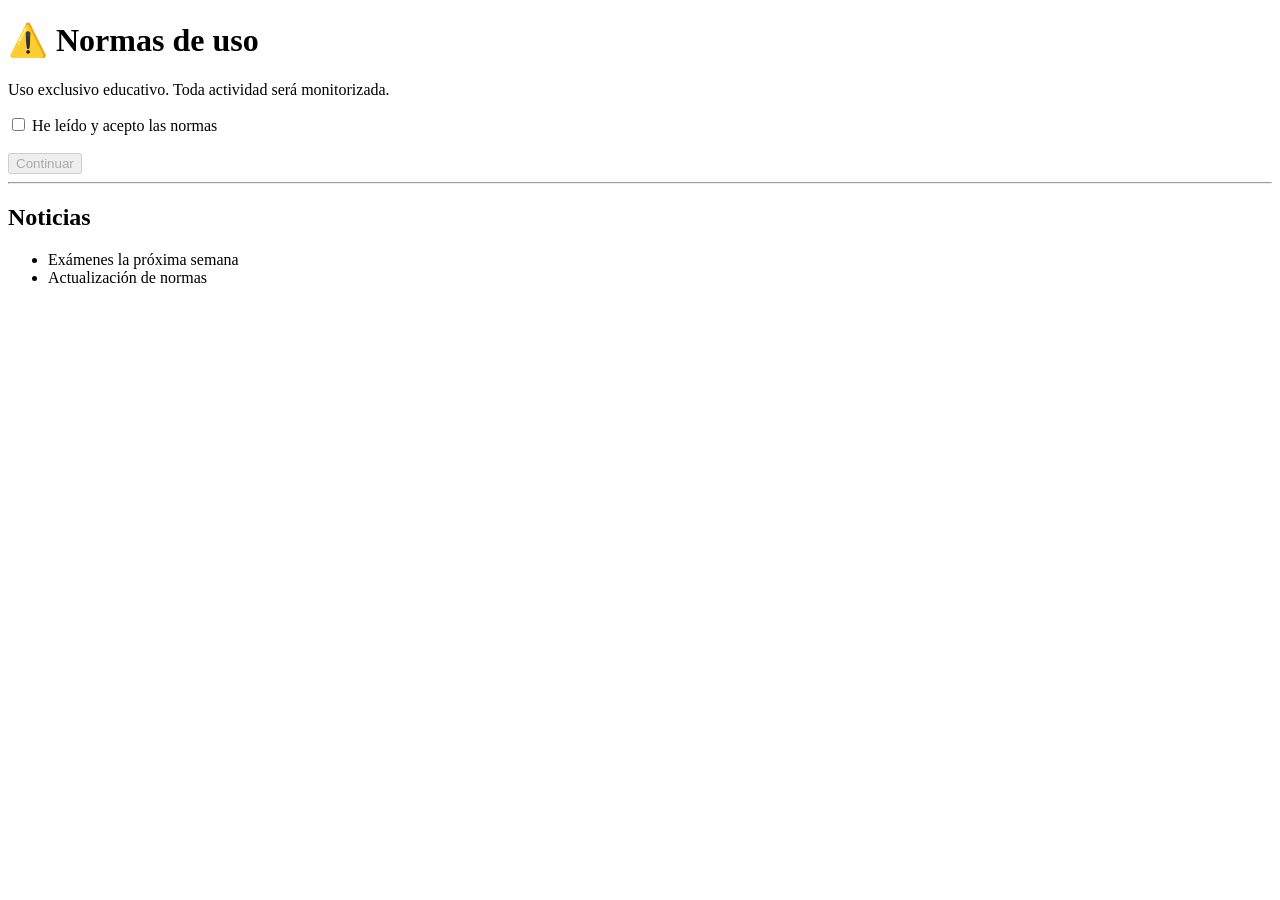
==== bloqueo.html @ c0e07819 "Add files via upload" ====
<!DOCTYPE html>
<html lang="es">
<head>
<meta charset="UTF-8">
<title>Normas</title>
<link rel="stylesheet" href="style.css">
</head>

<body>

<div class="container">

    <h1>⚠️ Normas de uso</h1>

    <div id="texto">Cargando...</div>

    <label>
        <input type="checkbox" id="check">
        He leído y acepto las normas
    </label>

    <br><br>

    <button id="btn" disabled>Continuar</button>

    <hr>

    <h2>Noticias</h2>
    <div id="noticias">Cargando...</div>

</div>

<script src="app.js"></script>

</body>
</html>
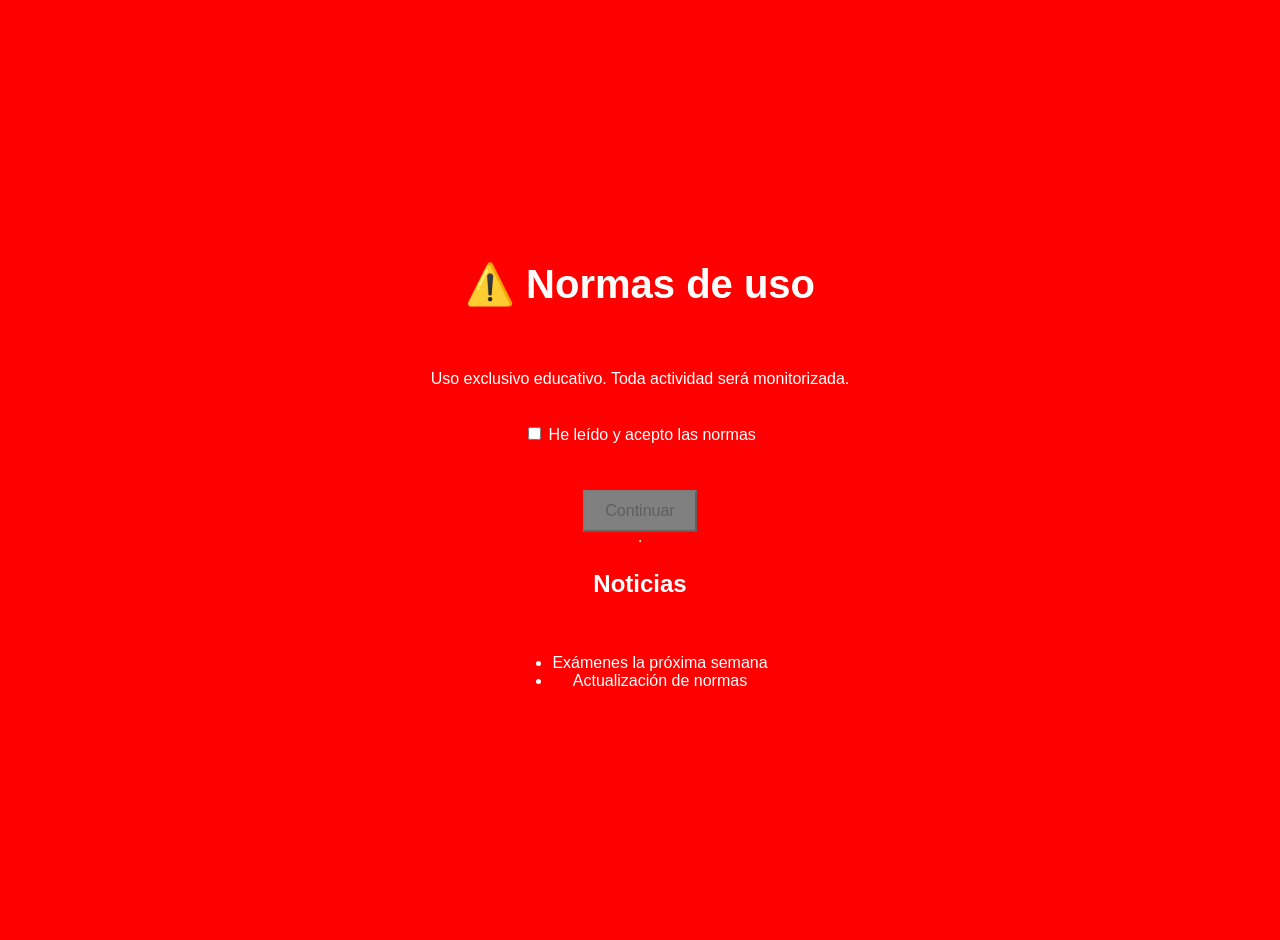
==== commit 249b93a4: "Add files via upload" ====
--- a/bloqueo.html
+++ b/bloqueo.html
@@ -33,4 +33,5 @@
 <script src="app.js"></script>
 
 </body>
-</html>+</html>
+
--- a/style.css
+++ b/style.css
@@ -0,0 +1,48 @@
+html, body {
+    margin: 0;
+    padding: 0;
+    height: 100%;
+    font-family: Arial, sans-serif;
+}
+
+body {
+    background: red;
+    color: white;
+}
+
+.container {
+    display: flex;
+    flex-direction: column;
+    justify-content: center;
+    align-items: center;
+    
+    height: 100vh;
+    text-align: center;
+    
+    padding: 20px;
+}
+
+h1 {
+    font-size: 40px;
+}
+
+#texto {
+    max-width: 600px;
+    margin: 20px 0;
+}
+
+button {
+    padding: 10px 20px;
+    font-size: 16px;
+    margin-top: 10px;
+}
+
+button:disabled {
+    background: gray;
+    cursor: not-allowed;
+}
+
+#noticias {
+    margin-top: 20px;
+    max-width: 600px;
+}
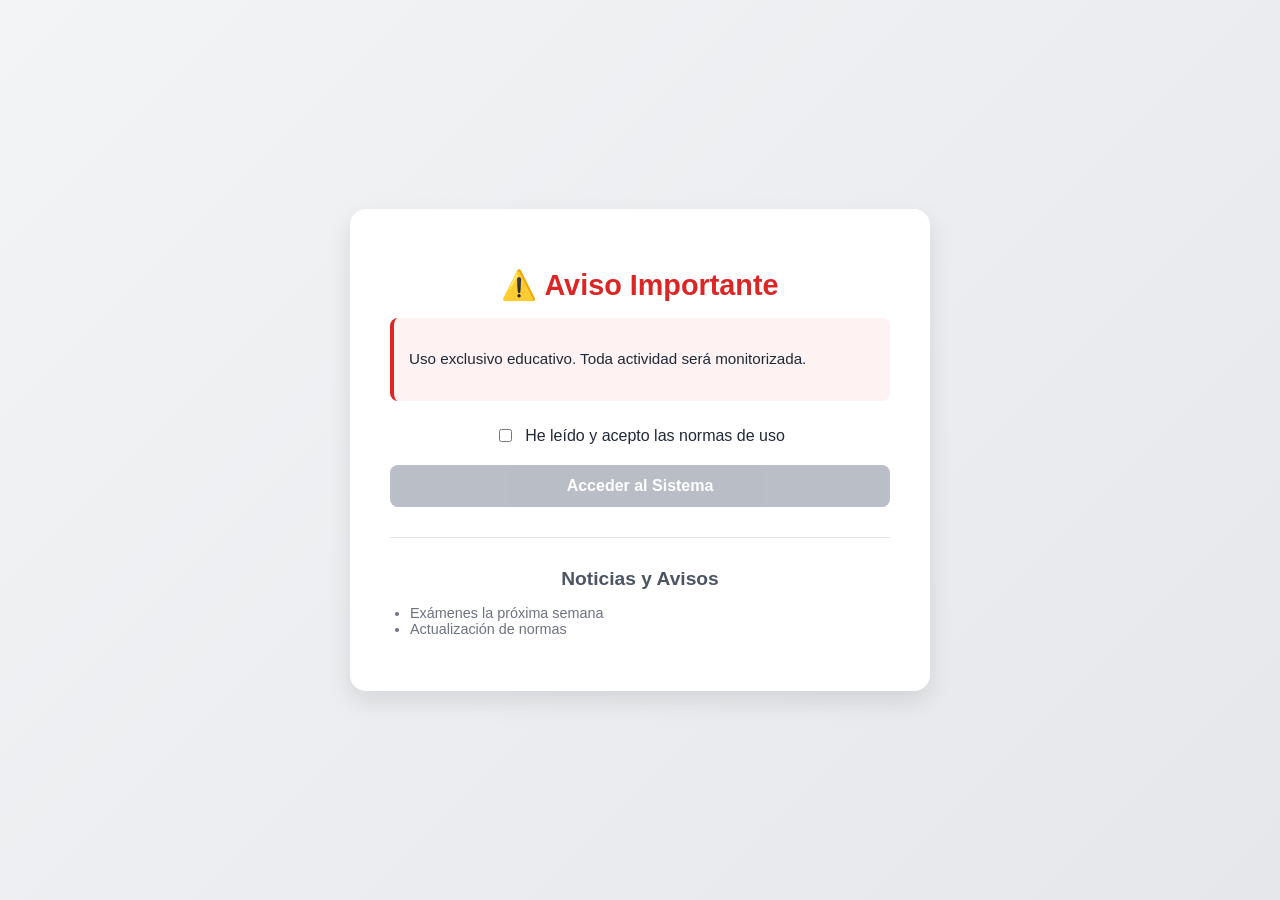
==== commit 27906704: "Add files via upload" ====
--- a/bloqueo.html
+++ b/bloqueo.html
@@ -1,37 +1,31 @@
 <!DOCTYPE html>
 <html lang="es">
 <head>
-<meta charset="UTF-8">
-<title>Normas</title>
-<link rel="stylesheet" href="style.css">
+    <meta charset="UTF-8">
+    <meta name="viewport" content="width=device-width, initial-scale=1.0">
+    <title>Acceso Restringido - Normas</title>
+    <link rel="stylesheet" href="style.css">
 </head>
-
 <body>
 
 <div class="container">
+    <h1>⚠️ Aviso Importante</h1>
 
-    <h1>⚠️ Normas de uso</h1>
+    <div id="texto">Cargando normativas de seguridad...</div>
 
-    <div id="texto">Cargando...</div>
-
-    <label>
+    <label class="checkbox-group">
         <input type="checkbox" id="check">
-        He leído y acepto las normas
+        <span>He leído y acepto las normas de uso</span>
     </label>
 
-    <br><br>
-
-    <button id="btn" disabled>Continuar</button>
+    <button id="btn" disabled>Acceder al Sistema</button>
 
     <hr>
 
-    <h2>Noticias</h2>
-    <div id="noticias">Cargando...</div>
-
+    <h2>Noticias y Avisos</h2>
+    <div id="noticias">Cargando novedades...</div>
 </div>
 
 <script src="app.js"></script>
-
 </body>
-</html>
-
+</html>
--- a/style.css
+++ b/style.css
@@ -1,48 +1,105 @@
-html, body {
-    margin: 0;
-    padding: 0;
-    height: 100%;
-    font-family: Arial, sans-serif;
+:root {
+    --primary-color: #2563eb;
+    --danger-color: #dc2626;
+    --bg-gradient: linear-gradient(135deg, #f3f4f6 0%, #e5e7eb 100%);
+    --text-main: #1f2937;
 }
 
 body {
-    background: red;
-    color: white;
+    margin: 0;
+    padding: 0;
+    font-family: 'Segoe UI', Roboto, Helvetica, Arial, sans-serif;
+    background: var(--bg-gradient);
+    color: var(--text-main);
+    display: flex;
+    justify-content: center;
+    align-items: center;
+    min-height: 100vh;
 }
 
 .container {
-    display: flex;
-    flex-direction: column;
-    justify-content: center;
-    align-items: center;
-    
-    height: 100vh;
+    background: white;
+    padding: 2.5rem;
+    border-radius: 16px;
+    box-shadow: 0 10px 25px rgba(0,0,0,0.1);
+    max-width: 500px;
+    width: 90%;
     text-align: center;
-    
-    padding: 20px;
 }
 
 h1 {
-    font-size: 40px;
+    color: var(--danger-color);
+    font-size: 1.8rem;
+    margin-bottom: 1rem;
+    display: flex;
+    align-items: center;
+    justify-content: center;
+    gap: 10px;
 }
 
 #texto {
-    max-width: 600px;
-    margin: 20px 0;
+    background: #fef2f2;
+    border-left: 4px solid var(--danger-color);
+    padding: 15px;
+    border-radius: 8px;
+    margin-bottom: 25px;
+    text-align: left;
+    font-size: 0.95rem;
+    line-height: 1.5;
+}
+
+.checkbox-group {
+    display: flex;
+    align-items: center;
+    justify-content: center;
+    gap: 10px;
+    margin-bottom: 20px;
+    cursor: pointer;
+    font-weight: 500;
 }
 
 button {
-    padding: 10px 20px;
-    font-size: 16px;
-    margin-top: 10px;
+    background: var(--primary-color);
+    color: white;
+    border: none;
+    padding: 12px 30px;
+    font-size: 1rem;
+    font-weight: 600;
+    border-radius: 8px;
+    cursor: pointer;
+    transition: all 0.3s ease;
+    width: 100%;
+}
+
+button:hover:not(:disabled) {
+    background: #1d4ed8;
+    transform: translateY(-1px);
 }
 
 button:disabled {
-    background: gray;
+    background: #9ca3af;
     cursor: not-allowed;
+    opacity: 0.7;
+}
+
+hr {
+    margin: 30px 0;
+    border: 0;
+    border-top: 1px solid #e5e7eb;
+}
+
+h2 {
+    font-size: 1.2rem;
+    color: #4b5563;
+    margin-bottom: 15px;
 }
 
 #noticias {
-    margin-top: 20px;
-    max-width: 600px;
+    text-align: left;
+    font-size: 0.9rem;
+    color: #6b7280;
+}
+
+#noticias ul {
+    padding-left: 20px;
 }
